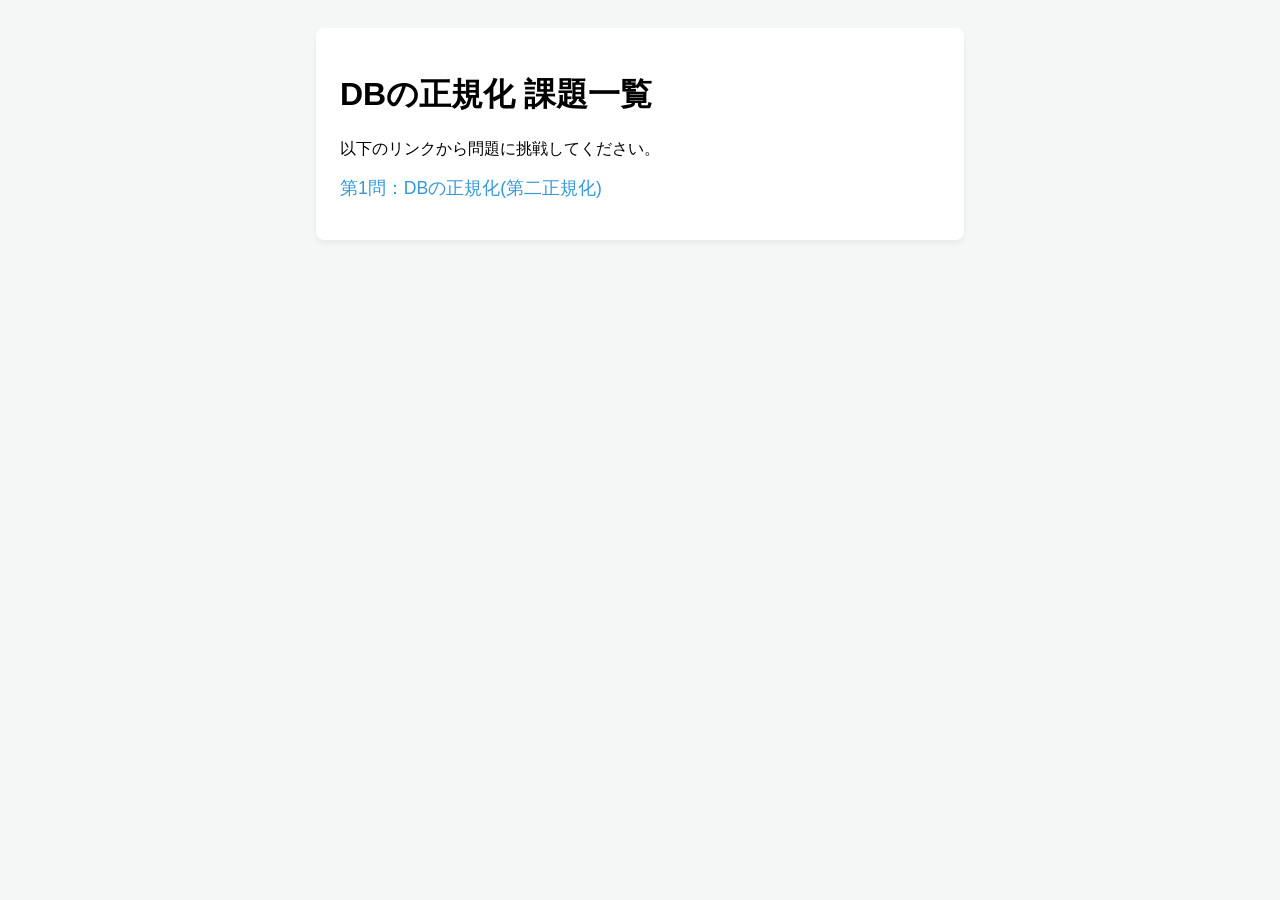
==== fe_proj/index.html @ 3aa4d286 "細かい修正" ====
<!DOCTYPE html>
<html lang="ja">
<head>
  <meta charset="UTF-8">
  <title>DBの正規化  課題一覧</title>
  <style>
    body { font-family: sans-serif; padding: 20px; background-color: #f4f7f6; }
    .menu-container { max-width: 600px; margin: 0 auto; background: #fff; padding: 24px; border-radius: 8px; box-shadow: 0 4px 6px rgba(0,0,0,0.05); }
    ul { list-style-type: none; padding: 0; }
    li { margin-bottom: 10px; }
    a { text-decoration: none; color: #3498db; font-size: 1.1rem; }
    a:hover { text-decoration: underline; }
  </style>
</head>
<body>

  <div class="menu-container">
    <h1>DBの正規化 課題一覧</h1>
    <p>以下のリンクから問題に挑戦してください。</p>
    <ul>
      <!-- ファイルへのリンク -->
      <li><a href="question01.html">第1問：DBの正規化(第二正規化)</a></li>
    </ul>
  </div>

</body>
</html>
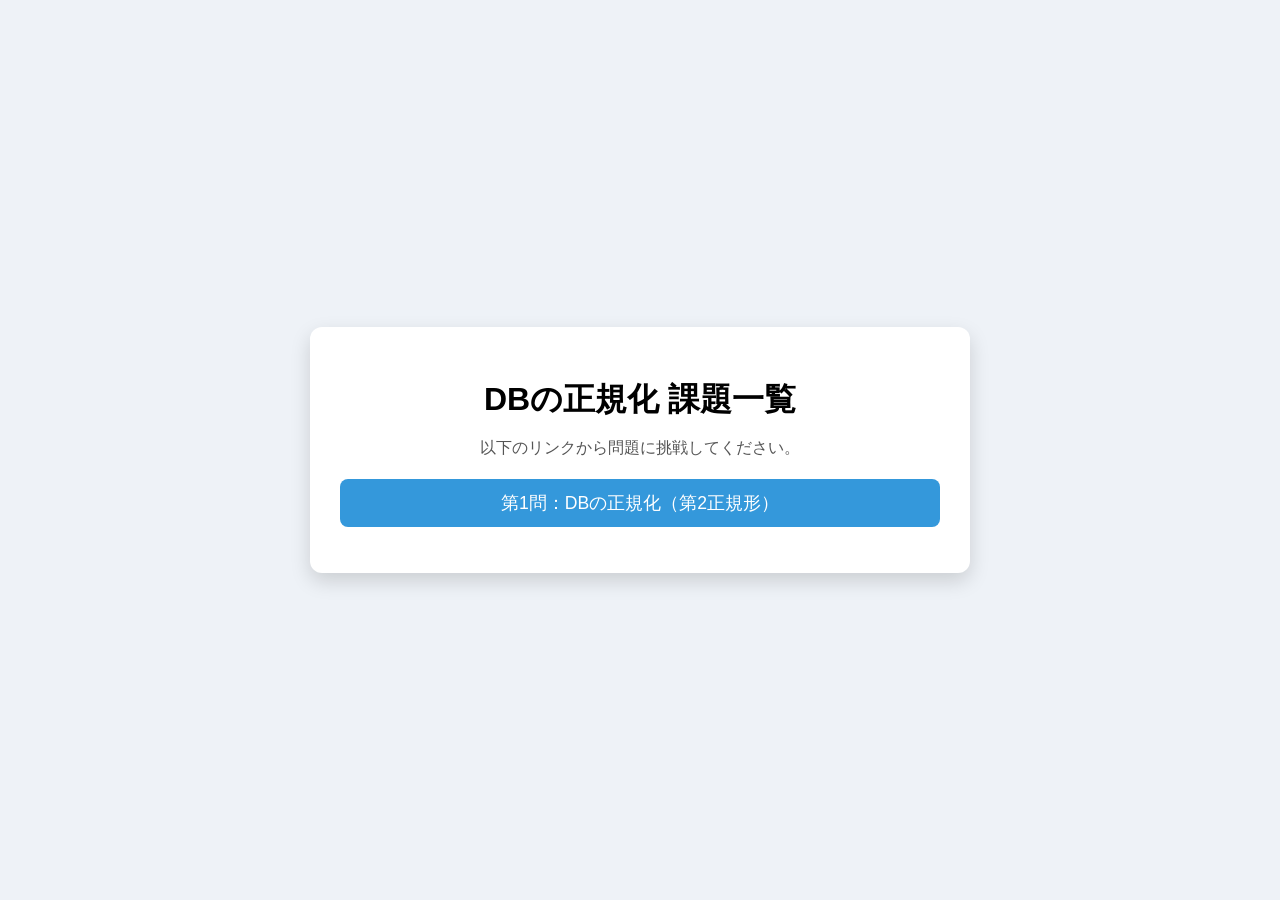
==== commit 4bd6c46d: "indexの配置修正" ====
--- a/fe_proj/index.html
+++ b/fe_proj/index.html
@@ -2,26 +2,80 @@
 <html lang="ja">
 <head>
   <meta charset="UTF-8">
-  <title>DBの正規化  課題一覧</title>
+  <title>DBの正規化 課題一覧</title>
+
   <style>
-    body { font-family: sans-serif; padding: 20px; background-color: #f4f7f6; }
-    .menu-container { max-width: 600px; margin: 0 auto; background: #fff; padding: 24px; border-radius: 8px; box-shadow: 0 4px 6px rgba(0,0,0,0.05); }
-    ul { list-style-type: none; padding: 0; }
-    li { margin-bottom: 10px; }
-    a { text-decoration: none; color: #3498db; font-size: 1.1rem; }
-    a:hover { text-decoration: underline; }
+    body {
+		font-family: sans-serif;
+		  margin: 0;
+		  background: #eef2f7;
+		  height: 100vh;
+		  display: flex;
+		  justify-content: center;
+		  align-items: center;
+    }
+
+    .menu-container {
+      width: 100%;
+      max-width: 600px;
+      background: #fff;
+      padding: 30px;
+      border-radius: 12px;
+      box-shadow: 0 8px 20px rgba(0,0,0,0.15);
+      text-align: center;
+    }
+
+    h1 {
+      margin-bottom: 10px;
+    }
+
+    p {
+      color: #555;
+      margin-bottom: 20px;
+    }
+
+    ul {
+      list-style: none;
+      padding: 0;
+    }
+
+    li {
+      margin-bottom: 15px;
+    }
+
+    a {
+      display: block;
+      padding: 12px;
+      background: #3498db;
+      color: white;
+      border-radius: 8px;
+      text-decoration: none;
+      font-size: 1.1rem;
+      transition: 0.2s;
+    }
+
+    a:hover {
+      background: #2980b9;
+      transform: translateY(-3px);
+      box-shadow: 0 4px 10px rgba(0,0,0,0.2);
+    }
   </style>
 </head>
+
 <body>
 
   <div class="menu-container">
     <h1>DBの正規化 課題一覧</h1>
     <p>以下のリンクから問題に挑戦してください。</p>
+
     <ul>
-      <!-- ファイルへのリンク -->
-      <li><a href="question01.html">第1問：DBの正規化(第二正規化)</a></li>
+      <li>
+        <a href="question01.html">
+          第1問：DBの正規化（第2正規形）
+        </a>
+      </li>
     </ul>
   </div>
 
 </body>
-</html>
+</html>
